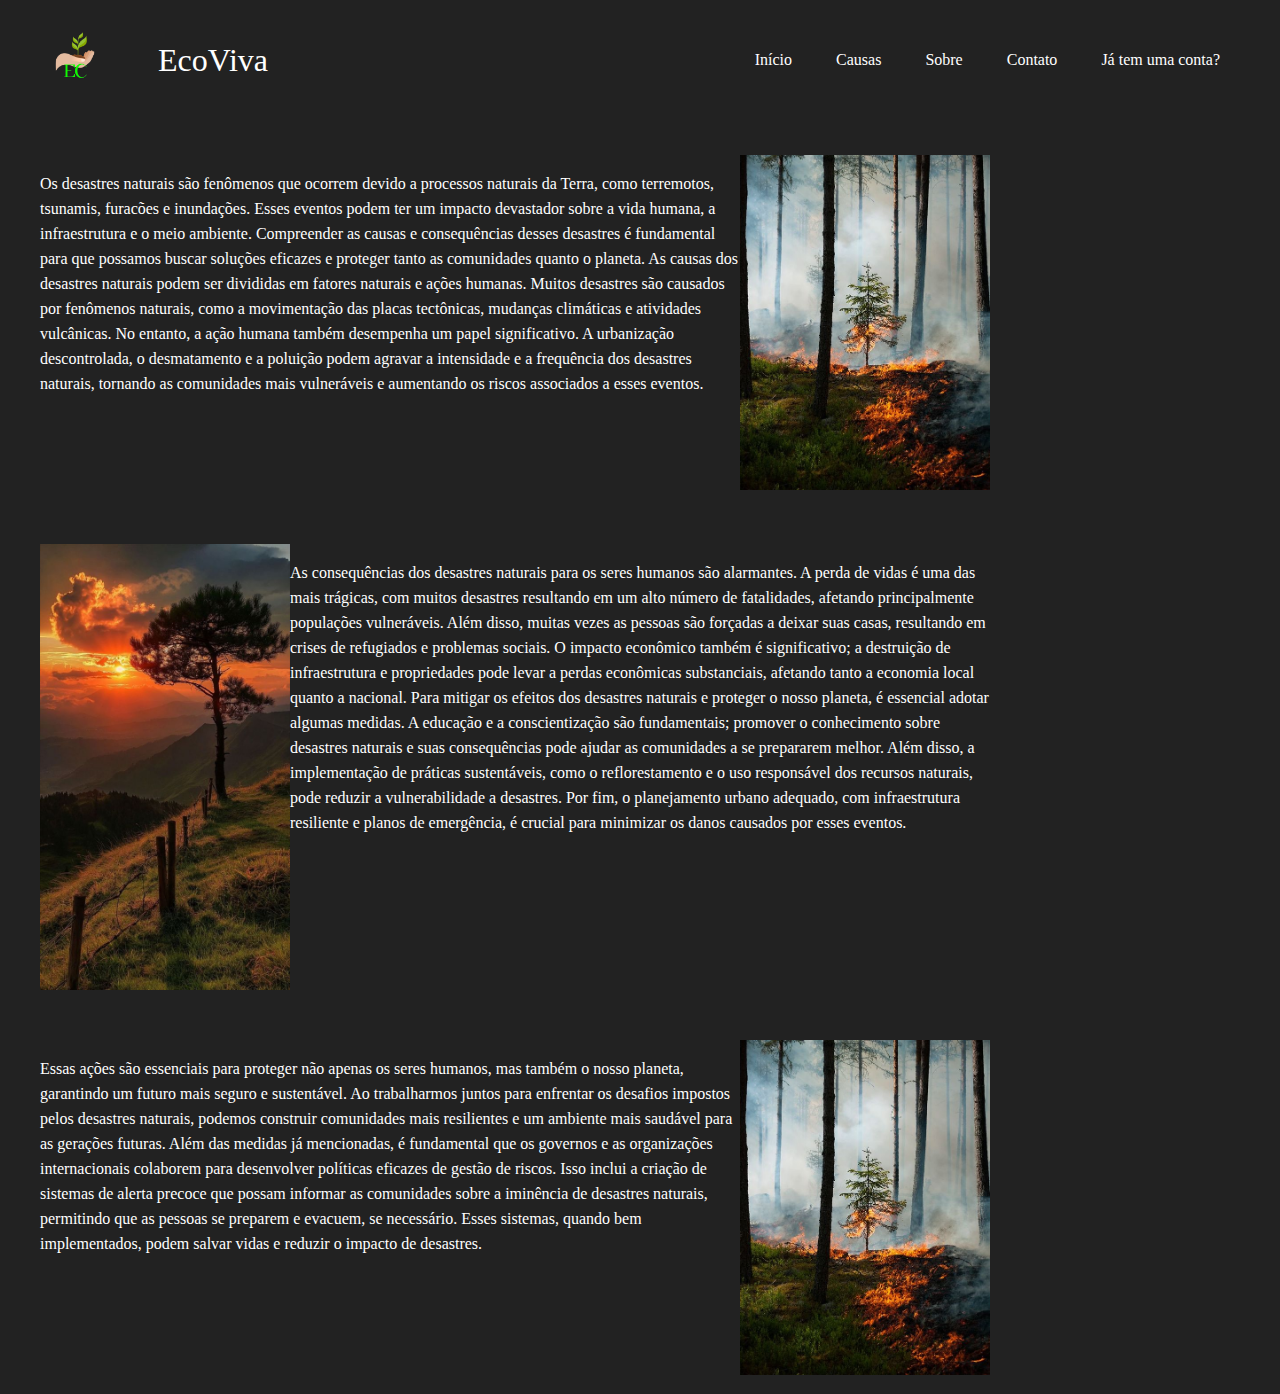
==== index.html @ ceb9140d "Rename ecovida-vini.html to index.html" ====
<!DOCTYPE html>
<html lang="en">
<head>
    <meta charset="UTF-8">
    <meta http-equiv="X-UA-Compatible" content="IE=edge">
    <meta name="viewport" content="width=device-width, initial-scale=1.0">
    <link rel="stylesheet" href="style.css" >
    <link href="/styles/media.css" rel="stylesheet">
    <title>pagina de causas</title>

</head>

<body>
    <header>
        <div class="cabeçalho-logo">
                <img class="logo" src="ims/Logo.png">
                <h1 class="title">EcoViva</h1>
            
        </div>

        <ul>
            <a href="#"><li>Início</li></a>
            <a href="#"><li>Causas</li></a>
            <a href="#"><li>Sobre</li></a>
            <a href="#"><li>Contato</li></a>
            <a href="#" id="inscreva-se-btn"><li>Já tem uma conta?</li></a>
        </ul>
    </header>
    <main>
        <aside>
          
            <p>Os desastres naturais são fenômenos que ocorrem devido a processos naturais da Terra, como terremotos, tsunamis, furacões e inundações. Esses eventos podem ter um impacto devastador sobre a vida humana, a infraestrutura e o meio ambiente. Compreender as causas e consequências desses desastres é fundamental para que possamos buscar soluções eficazes e proteger tanto as comunidades quanto o planeta.
                As causas dos desastres naturais podem ser divididas em fatores naturais e ações humanas. Muitos desastres são causados por fenômenos naturais, como a movimentação das placas tectônicas, mudanças climáticas e atividades vulcânicas. No entanto, a ação humana também desempenha um papel significativo. A urbanização descontrolada, o desmatamento e a poluição podem agravar a intensidade e a frequência dos desastres naturais, tornando as comunidades mais vulneráveis e aumentando os riscos associados a esses eventos.
                 </p>
            
            
        </aside>

        <article>
            <img src="ims/desastre.jpg" alt="desastre">
        </article>
        
        
    </main>
    <main>
        <img class="imagem" src="ims/arvore-viva.jpg" alt="arvore viva " >
            <article>
                <p>As consequências dos desastres naturais para os seres humanos são alarmantes. A perda de vidas é uma das mais trágicas, com muitos desastres resultando em um alto número de fatalidades, afetando principalmente populações vulneráveis. Além disso, muitas vezes as pessoas são forçadas a deixar suas casas, resultando em crises de refugiados e problemas sociais. O impacto econômico também é significativo; a destruição de infraestrutura e propriedades pode levar a perdas econômicas substanciais, afetando tanto a economia local quanto a nacional.
                    Para mitigar os efeitos dos desastres naturais e proteger o nosso planeta, é essencial adotar algumas medidas. A educação e a conscientização são fundamentais; promover o conhecimento sobre desastres naturais e suas consequências pode ajudar as comunidades a se prepararem melhor. Além disso, a implementação de práticas sustentáveis, como o reflorestamento e o uso responsável dos recursos naturais, pode reduzir a vulnerabilidade a desastres. Por fim, o planejamento urbano adequado, com infraestrutura resiliente e planos de emergência, é crucial para minimizar os danos causados por esses eventos.
                    </p>
        </article>
            
    </main>
    
    <main>
        <aside>
          
            <p>Essas ações são essenciais para proteger não apenas os seres humanos, mas também o nosso planeta, garantindo um futuro mais seguro e sustentável. Ao trabalharmos juntos para enfrentar os desafios impostos pelos desastres naturais, podemos construir comunidades mais resilientes e um ambiente mais saudável para as gerações futuras.
                Além das medidas já mencionadas, é fundamental que os governos e as organizações internacionais colaborem para desenvolver políticas eficazes de gestão de riscos. Isso inclui a criação de sistemas de alerta precoce que possam informar as comunidades sobre a iminência de desastres naturais, permitindo que as pessoas se preparem e evacuem, se necessário. Esses sistemas, quando bem implementados, podem salvar vidas e reduzir o impacto de desastres.
            </p>
            
            
        </aside>

        <article>
            <img src="ims/desastre.jpg" alt="desastre">
        </article>
        
        
    </main>
            
        
   
    
</body>
</html>
---- style.css ----
body{
    background-color: rgb(34, 34, 34);
    color:white;
    font-family: poppinsregular;
    max-width: 1200px;
    margin: 0 auto;
    padding: 15px;
}

header{
    display: flex;
    flex-direction: row;
    justify-content: space-between;
    align-items: center;
}
.cabeçalho-logo {
    display: flex;
    align-items: center;
}

.logo {
    width: 70px;
}

.title{
    flex-direction: column;
    margin-left: 1.5em;
}


li{
    display: inline-block;
    margin: 20px;
}

a{
    color: white;
}


main{
    display: flex;
    flex-direction: row;
    margin-top: 50px;
}

h1{
    font-weight: 200;
}

h2{
    font-weight: 200;
    
}



p{
    line-height: 25px;
    max-width: 700px;
    font-family: poppinslight;
}

img{
    width: 250px;
}
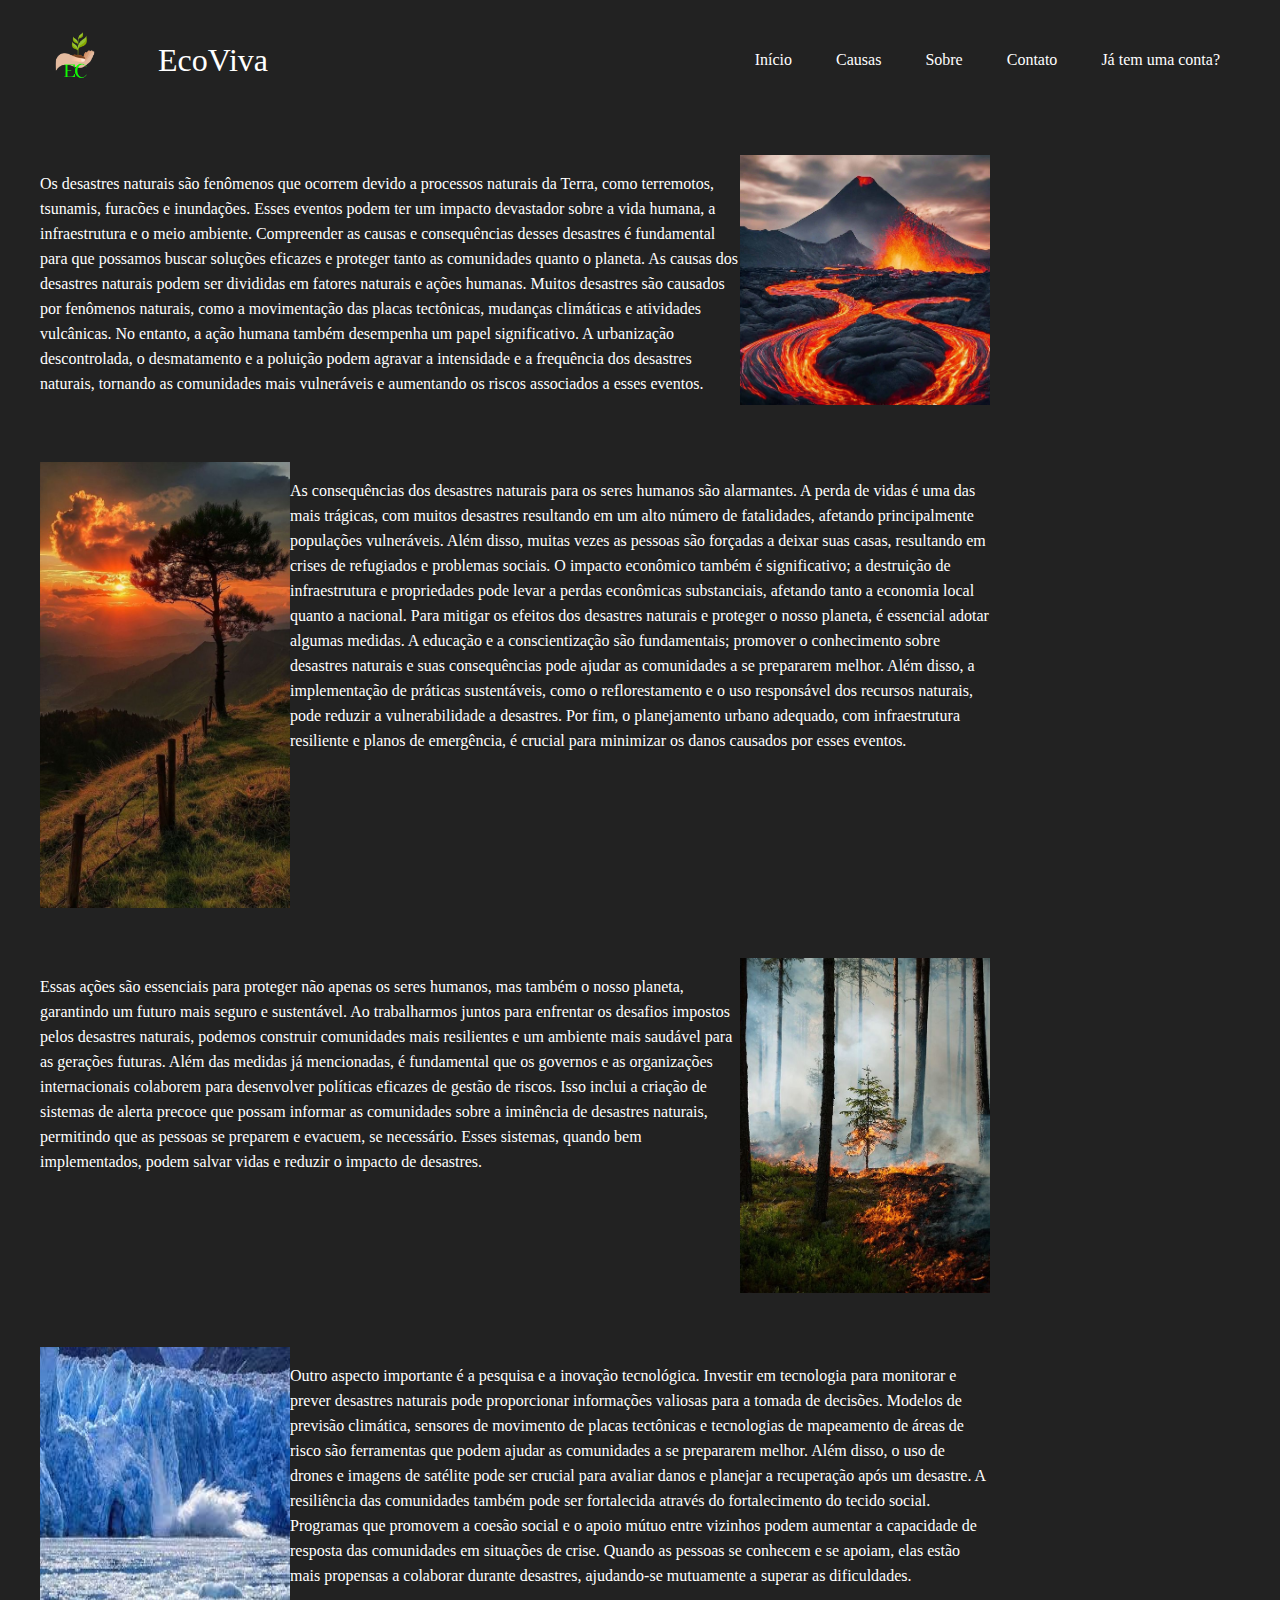
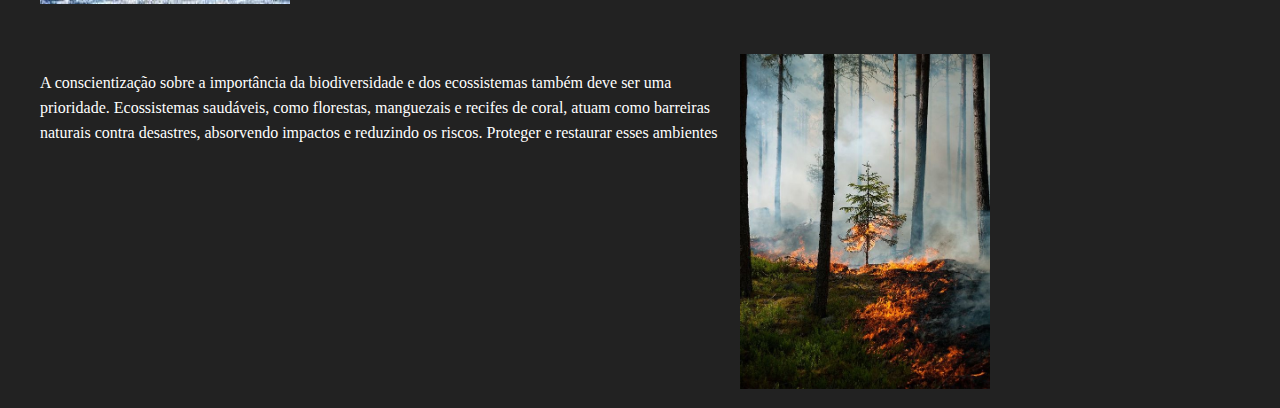
==== commit 8d1dedeb: "Add files via upload" ====
--- a/index.html
+++ b/index.html
@@ -37,7 +37,7 @@
         </aside>
 
         <article>
-            <img src="ims/desastre.jpg" alt="desastre">
+            <img src="ims/lava-1.jpg" alt="desastre">
         </article>
         
         
@@ -68,6 +68,29 @@
         
         
     </main>
+    <main>
+        <img class="imagem" src="ims/geleira.jpeg" alt="arvore viva " >
+            <article>
+                <p>Outro aspecto importante é a pesquisa e a inovação tecnológica. Investir em tecnologia para monitorar e prever desastres naturais pode proporcionar informações valiosas para a tomada de decisões. Modelos de previsão climática, sensores de movimento de placas tectônicas e tecnologias de mapeamento de áreas de risco são ferramentas que podem ajudar as comunidades a se prepararem melhor. Além disso, o uso de drones e imagens de satélite pode ser crucial para avaliar danos e planejar a recuperação após um desastre.
+                    A resiliência das comunidades também pode ser fortalecida através do fortalecimento do tecido social. Programas que promovem a coesão social e o apoio mútuo entre vizinhos podem aumentar a capacidade de resposta das comunidades em situações de crise. Quando as pessoas se conhecem e se apoiam, elas estão mais propensas a colaborar durante desastres, ajudando-se mutuamente a superar as dificuldades.
+                     </p>
+        </article>
+            
+    </main>
+    <main>
+        <aside>
+          
+            <p>A conscientização sobre a importância da biodiversidade e dos ecossistemas também deve ser uma prioridade. Ecossistemas saudáveis, como florestas, manguezais e recifes de coral, atuam como barreiras naturais contra desastres, absorvendo impactos e reduzindo os riscos. Proteger e restaurar esses ambientes </p>
+            
+            
+        </aside>
+
+        <article>
+            <img src="ims/desastre.jpg" alt="desastre">
+        </article>
+        
+        
+    </main>
             
         
    
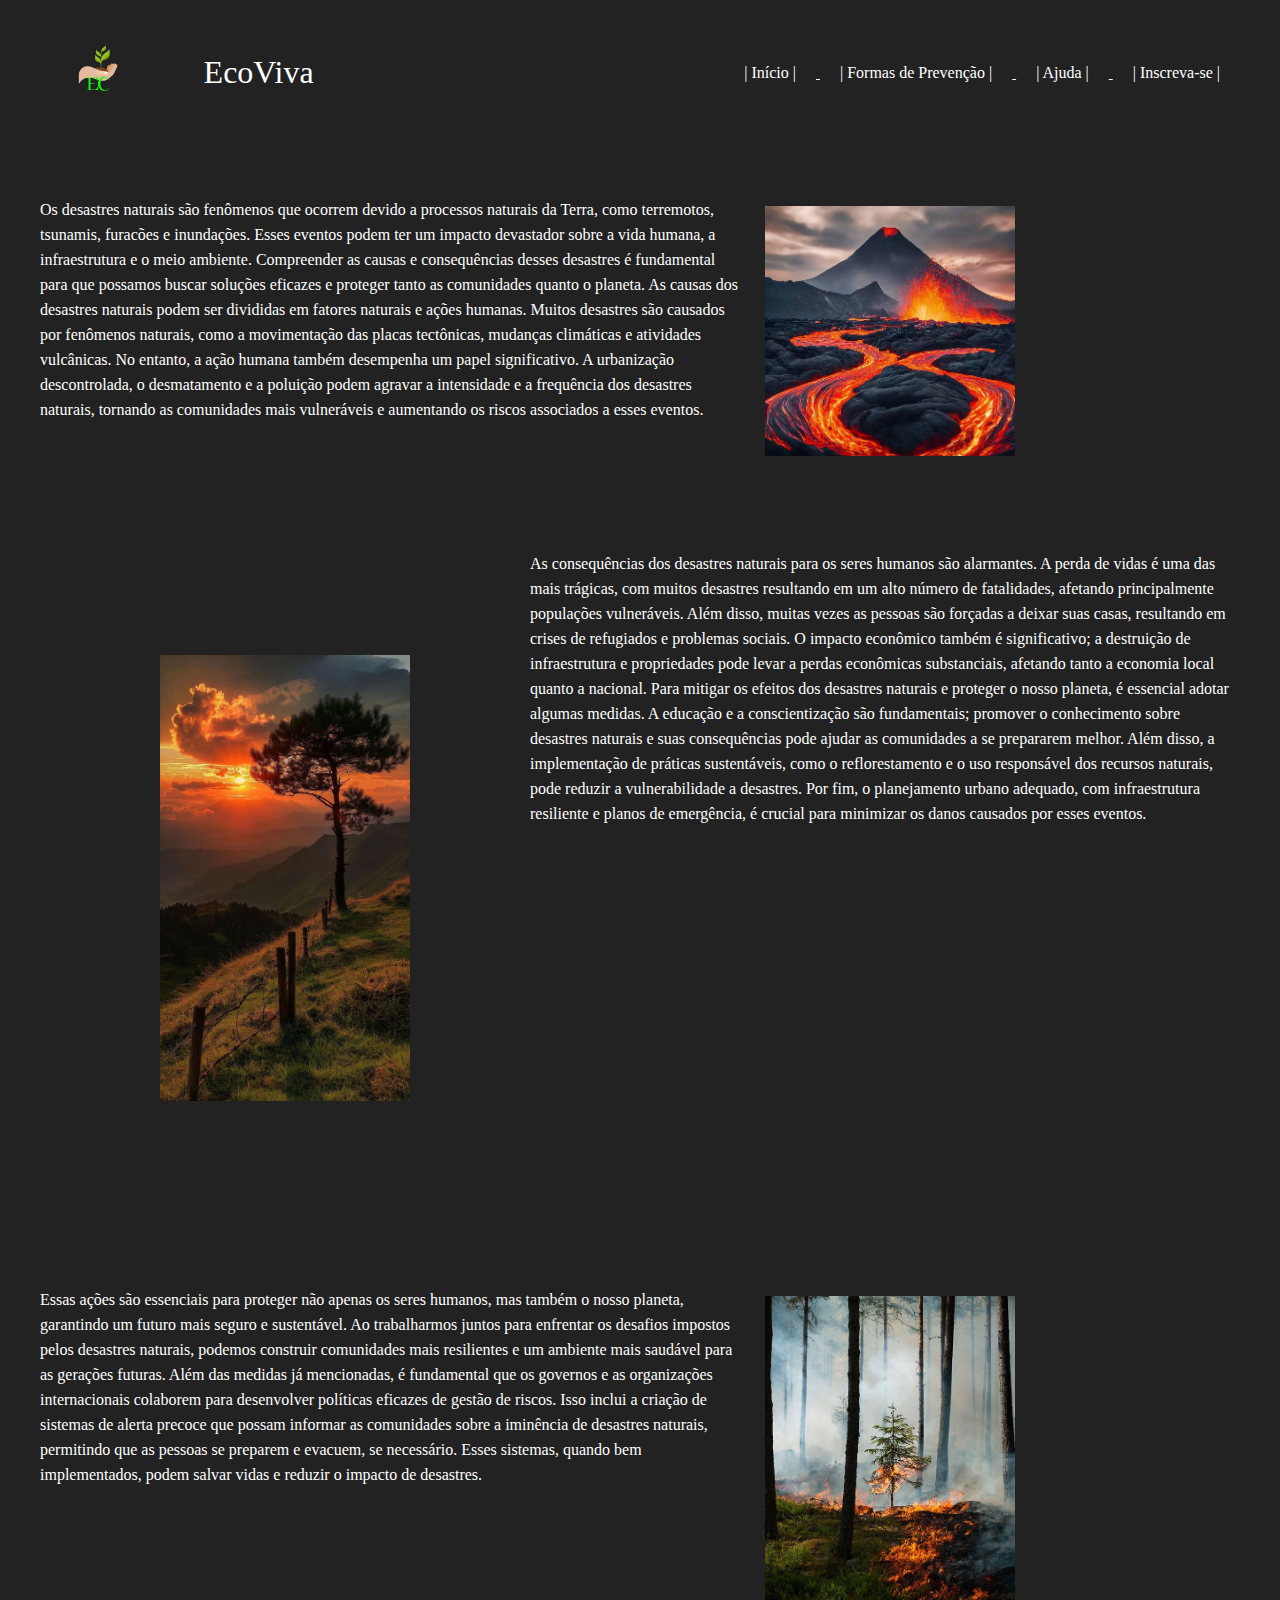
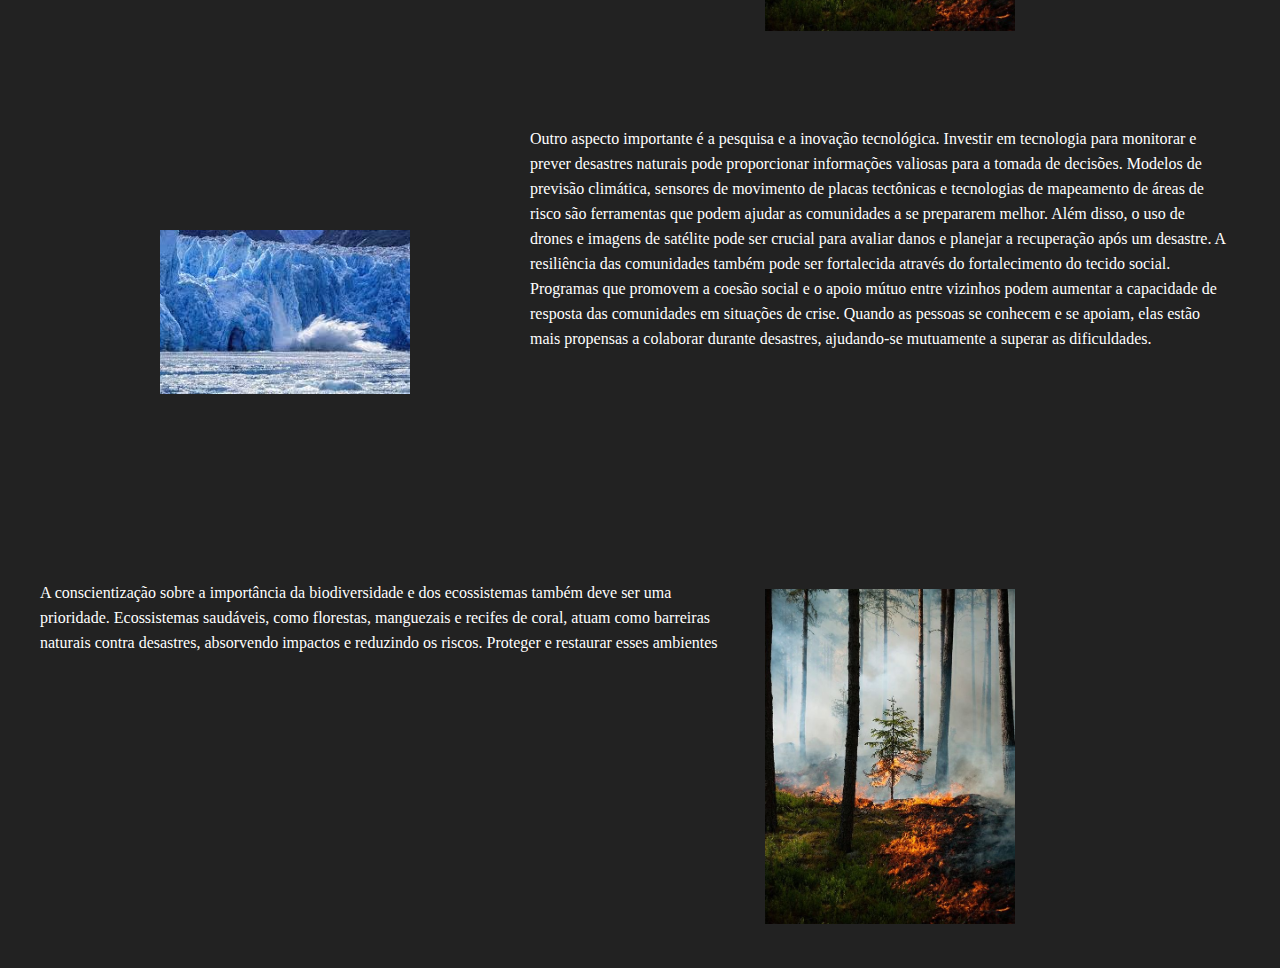
==== commit f554dce0: "Add files via upload" ====
--- a/index.html
+++ b/index.html
@@ -1,10 +1,11 @@
 <!DOCTYPE html>
 <html lang="en">
+
 <head>
     <meta charset="UTF-8">
     <meta http-equiv="X-UA-Compatible" content="IE=edge">
     <meta name="viewport" content="width=device-width, initial-scale=1.0">
-    <link rel="stylesheet" href="style.css" >
+    <link rel="stylesheet" href="style.css">
     <link href="/styles/media.css" rel="stylesheet">
     <title>pagina de causas</title>
 
@@ -13,87 +14,136 @@
 <body>
     <header>
         <div class="cabeçalho-logo">
-                <img class="logo" src="ims/Logo.png">
-                <h1 class="title">EcoViva</h1>
-            
+            <img class="logo" src="ims/Logo.png">
+            <h1 class="title">EcoViva</h1>
+
         </div>
 
+
         <ul>
-            <a href="#"><li>Início</li></a>
-            <a href="#"><li>Causas</li></a>
-            <a href="#"><li>Sobre</li></a>
-            <a href="#"><li>Contato</li></a>
-            <a href="#" id="inscreva-se-btn"><li>Já tem uma conta?</li></a>
+            <a class="Inicio" href="https://samuelvn007.github.io/projeto-natureza-NOVO/">
+                <li>| Início |</li>
+            </a>
+
+            </a>
+            <a class="Formas de Prevenção" href="https://cleitindaxj6.github.io/projeto-fim/">
+                <li>| Formas de Prevenção |</li>
+            </a>
+            <a class="Ajuda" href="https://os-tres-patetas.github.io/Luiz-Ajuda/">
+                <li>| Ajuda |</li>
+            </a>
+            <a class="inscreva-se" href="https://nando244.github.io/Eco-Vida/">
+                <li>| Inscreva-se |</li>
+            </a>
         </ul>
+
     </header>
     <main>
         <aside>
-          
-            <p>Os desastres naturais são fenômenos que ocorrem devido a processos naturais da Terra, como terremotos, tsunamis, furacões e inundações. Esses eventos podem ter um impacto devastador sobre a vida humana, a infraestrutura e o meio ambiente. Compreender as causas e consequências desses desastres é fundamental para que possamos buscar soluções eficazes e proteger tanto as comunidades quanto o planeta.
-                As causas dos desastres naturais podem ser divididas em fatores naturais e ações humanas. Muitos desastres são causados por fenômenos naturais, como a movimentação das placas tectônicas, mudanças climáticas e atividades vulcânicas. No entanto, a ação humana também desempenha um papel significativo. A urbanização descontrolada, o desmatamento e a poluição podem agravar a intensidade e a frequência dos desastres naturais, tornando as comunidades mais vulneráveis e aumentando os riscos associados a esses eventos.
-                 </p>
-            
-            
+
+            <p>Os desastres naturais são fenômenos que ocorrem devido a processos naturais da Terra, como terremotos,
+                tsunamis, furacões e inundações. Esses eventos podem ter um impacto devastador sobre a vida humana, a
+                infraestrutura e o meio ambiente. Compreender as causas e consequências desses desastres é fundamental
+                para que possamos buscar soluções eficazes e proteger tanto as comunidades quanto o planeta.
+                As causas dos desastres naturais podem ser divididas em fatores naturais e ações humanas. Muitos
+                desastres são causados por fenômenos naturais, como a movimentação das placas tectônicas, mudanças
+                climáticas e atividades vulcânicas. No entanto, a ação humana também desempenha um papel significativo.
+                A urbanização descontrolada, o desmatamento e a poluição podem agravar a intensidade e a frequência dos
+                desastres naturais, tornando as comunidades mais vulneráveis e aumentando os riscos associados a esses
+                eventos.
+            </p>
+
+
         </aside>
 
         <article>
             <img src="ims/lava-1.jpg" alt="desastre">
         </article>
-        
-        
+
+
     </main>
     <main>
-        <img class="imagem" src="ims/arvore-viva.jpg" alt="arvore viva " >
-            <article>
-                <p>As consequências dos desastres naturais para os seres humanos são alarmantes. A perda de vidas é uma das mais trágicas, com muitos desastres resultando em um alto número de fatalidades, afetando principalmente populações vulneráveis. Além disso, muitas vezes as pessoas são forçadas a deixar suas casas, resultando em crises de refugiados e problemas sociais. O impacto econômico também é significativo; a destruição de infraestrutura e propriedades pode levar a perdas econômicas substanciais, afetando tanto a economia local quanto a nacional.
-                    Para mitigar os efeitos dos desastres naturais e proteger o nosso planeta, é essencial adotar algumas medidas. A educação e a conscientização são fundamentais; promover o conhecimento sobre desastres naturais e suas consequências pode ajudar as comunidades a se prepararem melhor. Além disso, a implementação de práticas sustentáveis, como o reflorestamento e o uso responsável dos recursos naturais, pode reduzir a vulnerabilidade a desastres. Por fim, o planejamento urbano adequado, com infraestrutura resiliente e planos de emergência, é crucial para minimizar os danos causados por esses eventos.
-                    </p>
+        <img class="imagem" src="ims/arvore-viva.jpg" alt="arvore viva ">
+        <article>
+            <p>As consequências dos desastres naturais para os seres humanos são alarmantes. A perda de vidas é uma das
+                mais trágicas, com muitos desastres resultando em um alto número de fatalidades, afetando principalmente
+                populações vulneráveis. Além disso, muitas vezes as pessoas são forçadas a deixar suas casas, resultando
+                em crises de refugiados e problemas sociais. O impacto econômico também é significativo; a destruição de
+                infraestrutura e propriedades pode levar a perdas econômicas substanciais, afetando tanto a economia
+                local quanto a nacional.
+                Para mitigar os efeitos dos desastres naturais e proteger o nosso planeta, é essencial adotar algumas
+                medidas. A educação e a conscientização são fundamentais; promover o conhecimento sobre desastres
+                naturais e suas consequências pode ajudar as comunidades a se prepararem melhor. Além disso, a
+                implementação de práticas sustentáveis, como o reflorestamento e o uso responsável dos recursos
+                naturais, pode reduzir a vulnerabilidade a desastres. Por fim, o planejamento urbano adequado, com
+                infraestrutura resiliente e planos de emergência, é crucial para minimizar os danos causados por esses
+                eventos.
+            </p>
         </article>
-            
+
     </main>
-    
+
     <main>
         <aside>
-          
-            <p>Essas ações são essenciais para proteger não apenas os seres humanos, mas também o nosso planeta, garantindo um futuro mais seguro e sustentável. Ao trabalharmos juntos para enfrentar os desafios impostos pelos desastres naturais, podemos construir comunidades mais resilientes e um ambiente mais saudável para as gerações futuras.
-                Além das medidas já mencionadas, é fundamental que os governos e as organizações internacionais colaborem para desenvolver políticas eficazes de gestão de riscos. Isso inclui a criação de sistemas de alerta precoce que possam informar as comunidades sobre a iminência de desastres naturais, permitindo que as pessoas se preparem e evacuem, se necessário. Esses sistemas, quando bem implementados, podem salvar vidas e reduzir o impacto de desastres.
+
+            <p>Essas ações são essenciais para proteger não apenas os seres humanos, mas também o nosso planeta,
+                garantindo um futuro mais seguro e sustentável. Ao trabalharmos juntos para enfrentar os desafios
+                impostos pelos desastres naturais, podemos construir comunidades mais resilientes e um ambiente mais
+                saudável para as gerações futuras.
+                Além das medidas já mencionadas, é fundamental que os governos e as organizações internacionais
+                colaborem para desenvolver políticas eficazes de gestão de riscos. Isso inclui a criação de sistemas de
+                alerta precoce que possam informar as comunidades sobre a iminência de desastres naturais, permitindo
+                que as pessoas se preparem e evacuem, se necessário. Esses sistemas, quando bem implementados, podem
+                salvar vidas e reduzir o impacto de desastres.
             </p>
-            
-            
+
+
         </aside>
 
         <article>
             <img src="ims/desastre.jpg" alt="desastre">
         </article>
-        
-        
+
+
     </main>
     <main>
-        <img class="imagem" src="ims/geleira.jpeg" alt="arvore viva " >
-            <article>
-                <p>Outro aspecto importante é a pesquisa e a inovação tecnológica. Investir em tecnologia para monitorar e prever desastres naturais pode proporcionar informações valiosas para a tomada de decisões. Modelos de previsão climática, sensores de movimento de placas tectônicas e tecnologias de mapeamento de áreas de risco são ferramentas que podem ajudar as comunidades a se prepararem melhor. Além disso, o uso de drones e imagens de satélite pode ser crucial para avaliar danos e planejar a recuperação após um desastre.
-                    A resiliência das comunidades também pode ser fortalecida através do fortalecimento do tecido social. Programas que promovem a coesão social e o apoio mútuo entre vizinhos podem aumentar a capacidade de resposta das comunidades em situações de crise. Quando as pessoas se conhecem e se apoiam, elas estão mais propensas a colaborar durante desastres, ajudando-se mutuamente a superar as dificuldades.
-                     </p>
+        <img class="imagem" src="ims/geleira.jpeg" alt="arvore viva ">
+        <article>
+            <p>Outro aspecto importante é a pesquisa e a inovação tecnológica. Investir em tecnologia para monitorar e
+                prever desastres naturais pode proporcionar informações valiosas para a tomada de decisões. Modelos de
+                previsão climática, sensores de movimento de placas tectônicas e tecnologias de mapeamento de áreas de
+                risco são ferramentas que podem ajudar as comunidades a se prepararem melhor. Além disso, o uso de
+                drones e imagens de satélite pode ser crucial para avaliar danos e planejar a recuperação após um
+                desastre.
+                A resiliência das comunidades também pode ser fortalecida através do fortalecimento do tecido social.
+                Programas que promovem a coesão social e o apoio mútuo entre vizinhos podem aumentar a capacidade de
+                resposta das comunidades em situações de crise. Quando as pessoas se conhecem e se apoiam, elas estão
+                mais propensas a colaborar durante desastres, ajudando-se mutuamente a superar as dificuldades.
+            </p>
         </article>
-            
+
     </main>
     <main>
         <aside>
-          
-            <p>A conscientização sobre a importância da biodiversidade e dos ecossistemas também deve ser uma prioridade. Ecossistemas saudáveis, como florestas, manguezais e recifes de coral, atuam como barreiras naturais contra desastres, absorvendo impactos e reduzindo os riscos. Proteger e restaurar esses ambientes </p>
-            
-            
+
+            <p>A conscientização sobre a importância da biodiversidade e dos ecossistemas também deve ser uma
+                prioridade. Ecossistemas saudáveis, como florestas, manguezais e recifes de coral, atuam como barreiras
+                naturais contra desastres, absorvendo impactos e reduzindo os riscos. Proteger e restaurar esses
+                ambientes </p>
+
+
         </aside>
 
         <article>
             <img src="ims/desastre.jpg" alt="desastre">
         </article>
-        
-        
+
+
     </main>
-            
-        
-   
-    
+
+
+
+
 </body>
-</html>
+
+</html>--- a/style.css
+++ b/style.css
@@ -59,13 +59,23 @@
     line-height: 25px;
     max-width: 700px;
     font-family: poppinslight;
+    
 }
 
 img{
     width: 250px;
+    margin: 10%;
+    align-items: center;
+}
+.centralizado {
+    text-align: center;
+}
+
+.imagem-centralizada {
+    display: block;
+    margin: 0 auto;
 }
 
 
 
 
-
